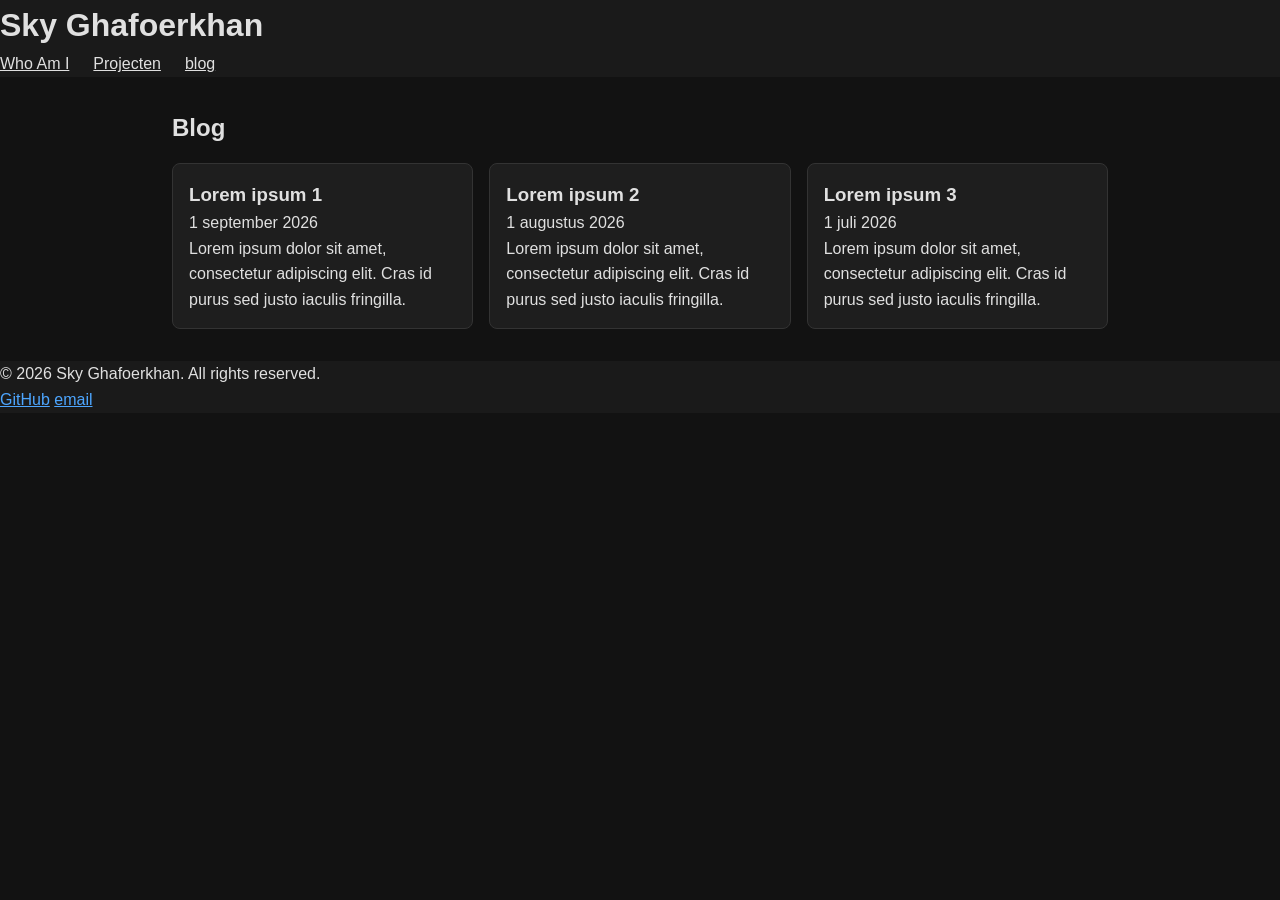
==== blog.html @ 4a58b828 "push" ====
<!DOCTYPE html>
<html lang="nl">
<head>
    <meta charset="UTF-8"> 
    <meta name="viewport" content="width=device-width, initial-scale=1.0"> 
    <meta name="description" content="blog - Sky Ghafoerkhan - HBO-ICT student"> 
    <title>Sky Ghafoerkhan - blog</title>
    <link rel="stylesheet" href="css/style.css">
</head>
<body>
    <header>
        <h1>Sky Ghafoerkhan</h1>
        <nav>
            <ul>
                <li><a href="index.html">Who Am I</a></li>
                <li><a href="projecten.html">Projecten</a></li>
                <li><a href="blog.html">blog</a></li>
            </ul>
        </nav>
    </header>

    <main>
        <section>
            <h2>Blog</h2>

            <article>
                <h3>Lorem ipsum 1</h3>
                <p><time datetime="2026-09-01">1 september 2026</time></p>
                <p>Lorem ipsum dolor sit amet, consectetur adipiscing elit. Cras id purus sed justo iaculis fringilla.</p>
            </article>

            <article>
                <h3>Lorem ipsum 2</h3>
                <p><time datetime="2026-08-01">1 augustus 2026</time></p>
                <p>Lorem ipsum dolor sit amet, consectetur adipiscing elit. Cras id purus sed justo iaculis fringilla.</p>
            </article>

            <article>
                <h3>Lorem ipsum 3</h3>
                <p><time datetime="2026-07-01">1 juli 2026</time></p>
                <p>Lorem ipsum dolor sit amet, consectetur adipiscing elit. Cras id purus sed justo iaculis fringilla.</p>
            </article>
        </section>
    </main>

    <footer>
        <p>&copy; 2026 Sky Ghafoerkhan. All rights reserved.</p>
        <p>
            <a href="https://github.com/SkyGhaf">GitHub</a>
            <a href="mailto:SkyGhaf@gmail.com">email</a>
        </p>
    </footer>
</body>
</html>
---- css/style.css ----
* {
    box-sizing: border-box;
    margin: 0;
    padding: 0;
}

body {
    font-family: arial, sans-serif;
    line-height: 1.6;
    color: #e0e0e0;
    background-color: #121212;
}

main {  
    padding: 1rem;
}

nav ul {
    display: flex;
    gap: 1.5rem;
    list-style: none;
}



section {
    display: flex;
    flex-wrap: wrap;
    gap: 1rem;
    padding: 1rem;
}

Section h2 { 
    flex-basis: 100%;
}

article {
    flex: 1 1 280px;
    border: 1px solid #333;
    border-radius: 8px;
    padding: 1rem;
    background-color: #1e1e1e;
}

header,
footer {
    background-color:#1a1a1a;
    color: #e0e0e0;
}

nav a {
    color: #e0e0e0;
}

nav a:hover { 
    color: #4da6ff;
}

a {
    color: #4da6ff;
}

a:visited {
    color: #4da6ff;
}

a:hover {
    color: #80c1ff;
}


@media (max-width: 480px) {
    nav ul {
        flex-direction: column;
        gap: 0.5rem;
    }
}

@media (min-width: 481px) and (max-width: 768px) {
    article {
        flex: 1 1 45%;
    }
}

@media (min-width: 1024px) {
    article {
        flex: 1 1 30%;
    }


    main {
        max-width: 1000px;
        margin: 0 auto;
    }
}
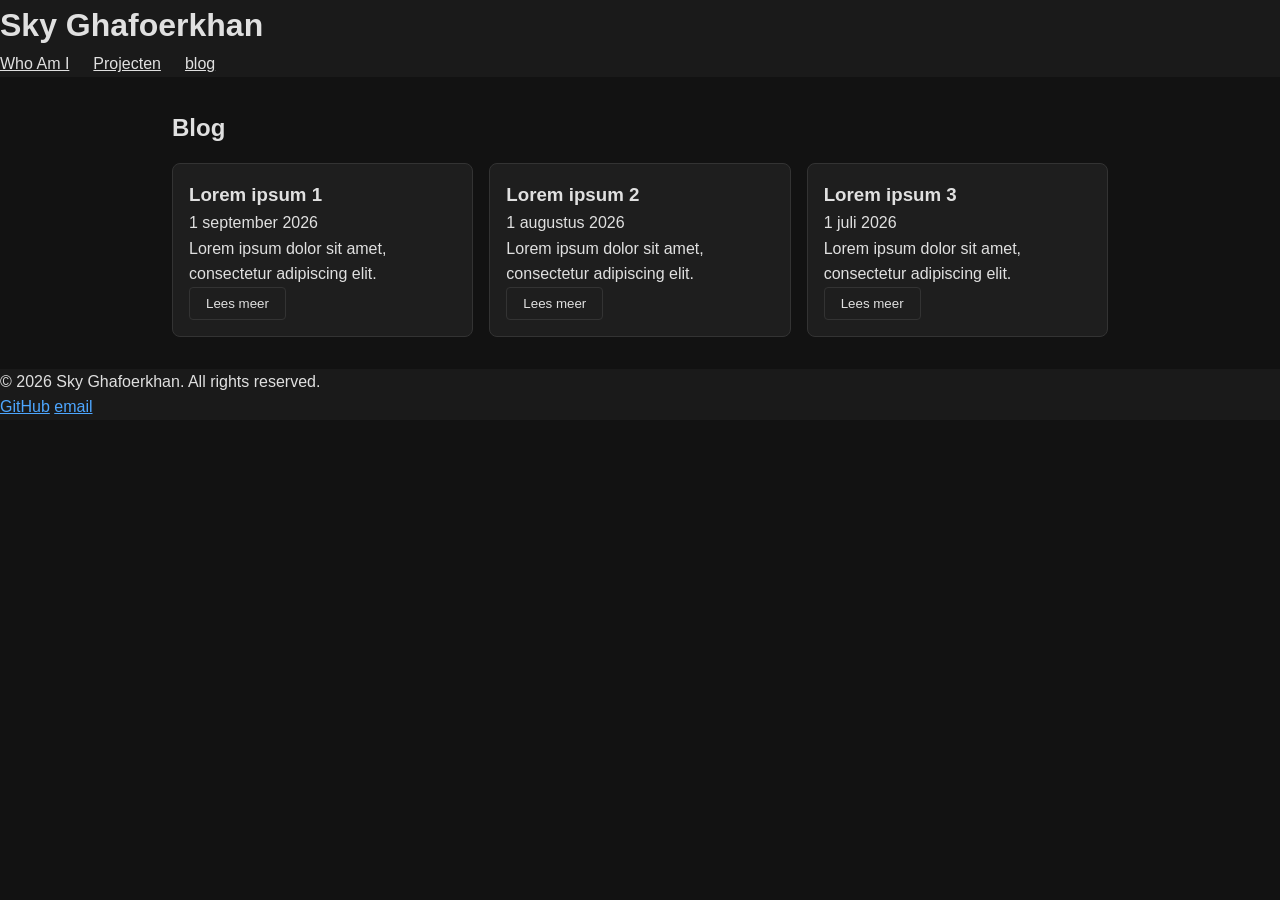
==== commit 26e7ec4d: "Blog in- en uitklappen en contactpagina met formulier" ====
--- a/blog.html
+++ b/blog.html
@@ -6,6 +6,7 @@
     <meta name="description" content="blog - Sky Ghafoerkhan - HBO-ICT student"> 
     <title>Sky Ghafoerkhan - blog</title>
     <link rel="stylesheet" href="css/style.css">
+    <script src="js/blog.js" defer></script>
 </head>
 <body>
     <header>
@@ -24,22 +25,39 @@
             <h2>Blog</h2>
 
             <article>
-                <h3>Lorem ipsum 1</h3>
-                <p><time datetime="2026-09-01">1 september 2026</time></p>
-                <p>Lorem ipsum dolor sit amet, consectetur adipiscing elit. Cras id purus sed justo iaculis fringilla.</p>
-            </article>
+    <h3>Lorem ipsum 1</h3>
+    <p><time datetime="2026-09-01">1 september 2026</time></p>
+    <p>Lorem ipsum dolor sit amet, consectetur adipiscing elit.</p>
+
+    <button type="button" class="uitklap-knop" aria-expanded="false" aria-controls="post-1">Lees meer</button>
+
+    <div id="post-1" hidden>
+        <p>Cras id purus sed justo iaculis fringilla. Sed do eiusmod tempor incididunt ut labore et dolore magna aliqua. Ut enim ad minim veniam, quis nostrud exercitation ullamco laboris.</p>
+    </div>
+</article>
 
             <article>
-                <h3>Lorem ipsum 2</h3>
-                <p><time datetime="2026-08-01">1 augustus 2026</time></p>
-                <p>Lorem ipsum dolor sit amet, consectetur adipiscing elit. Cras id purus sed justo iaculis fringilla.</p>
-            </article>
+    <h3>Lorem ipsum 2</h3>
+    <p><time datetime="2026-08-01">1 augustus 2026</time></p>
+    <p>Lorem ipsum dolor sit amet, consectetur adipiscing elit.</p>
 
+    <button type="button" class="uitklap-knop" aria-expanded="false" aria-controls="post-2">Lees meer</button>
+
+    <div id="post-2" hidden>
+        <p>Cras id purus sed justo iaculis fringilla. Sed do eiusmod tempor incididunt ut labore et dolore magna aliqua. Ut enim ad minim veniam, quis nostrud exercitation ullamco laboris.</p>
+    </div>
+</article>
             <article>
-                <h3>Lorem ipsum 3</h3>
-                <p><time datetime="2026-07-01">1 juli 2026</time></p>
-                <p>Lorem ipsum dolor sit amet, consectetur adipiscing elit. Cras id purus sed justo iaculis fringilla.</p>
-            </article>
+    <h3>Lorem ipsum 3</h3>
+    <p><time datetime="2026-07-01">1 juli 2026</time></p>
+    <p>Lorem ipsum dolor sit amet, consectetur adipiscing elit.</p>
+
+    <button type="button" class="uitklap-knop" aria-expanded="false" aria-controls="post-3">Lees meer</button>
+
+    <div id="post-3" hidden>
+        <p>Cras id purus sed justo iaculis fringilla. Sed do eiusmod tempor incididunt ut labore et dolore magna aliqua. Ut enim ad minim veniam, quis nostrud exercitation ullamco laboris.</p>
+    </div>
+</article>
         </section>
     </main>
 
--- a/css/style.css
+++ b/css/style.css
@@ -92,4 +92,39 @@
         max-width: 1000px;
         margin: 0 auto;
     }
-}+}
+
+#projecten-lijst {
+    display: flex;
+    flex-wrap: wrap;
+    gap: 1rem;
+    flex-basis: 100%;
+}
+
+img {
+    max-width: 100%;
+    height: auto;
+}
+
+.filters {
+    flex-basis: 100%;
+    display: flex;
+    flex-wrap: wrap;
+    gap: 0.5rem;
+}
+
+.filters button,
+.uitklap-knop {
+    background-color: #1e1e1e;
+    color: #e0e0e0;
+    border: 1px solid #333;
+    border-radius: 4px;
+    padding: 0.5rem 1rem;
+    cursor: pointer;
+}
+
+.filters button[aria-pressed="true"] {
+    background-color: #4da6ff;
+    color: #121212;
+}
+
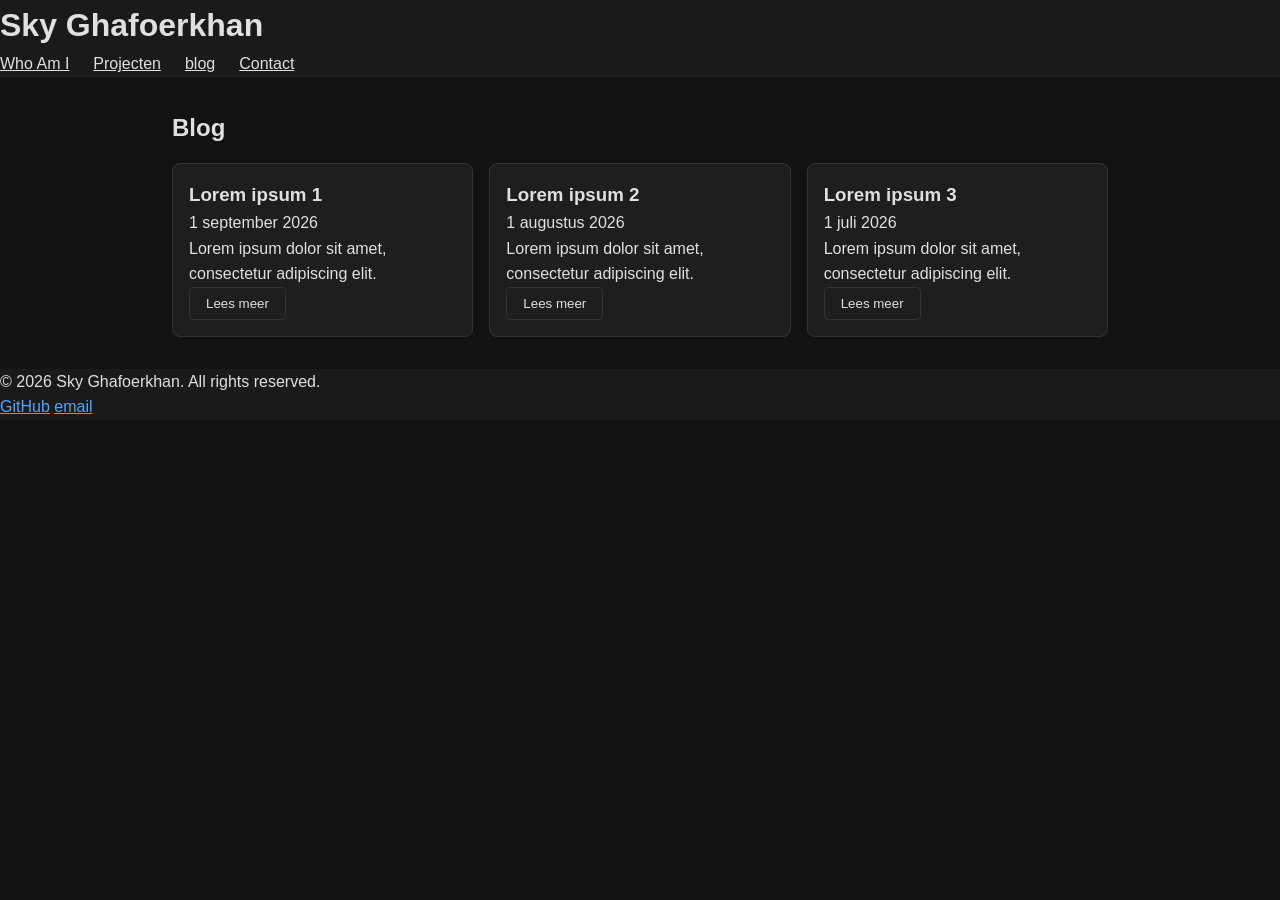
==== commit 58f53698: "Contactpagina compleet en Contact-link in nav op alle pagina's" ====
--- a/blog.html
+++ b/blog.html
@@ -16,6 +16,7 @@
                 <li><a href="index.html">Who Am I</a></li>
                 <li><a href="projecten.html">Projecten</a></li>
                 <li><a href="blog.html">blog</a></li>
+                <li><a href="contact.html">Contact</a></li>
             </ul>
         </nav>
     </header>
